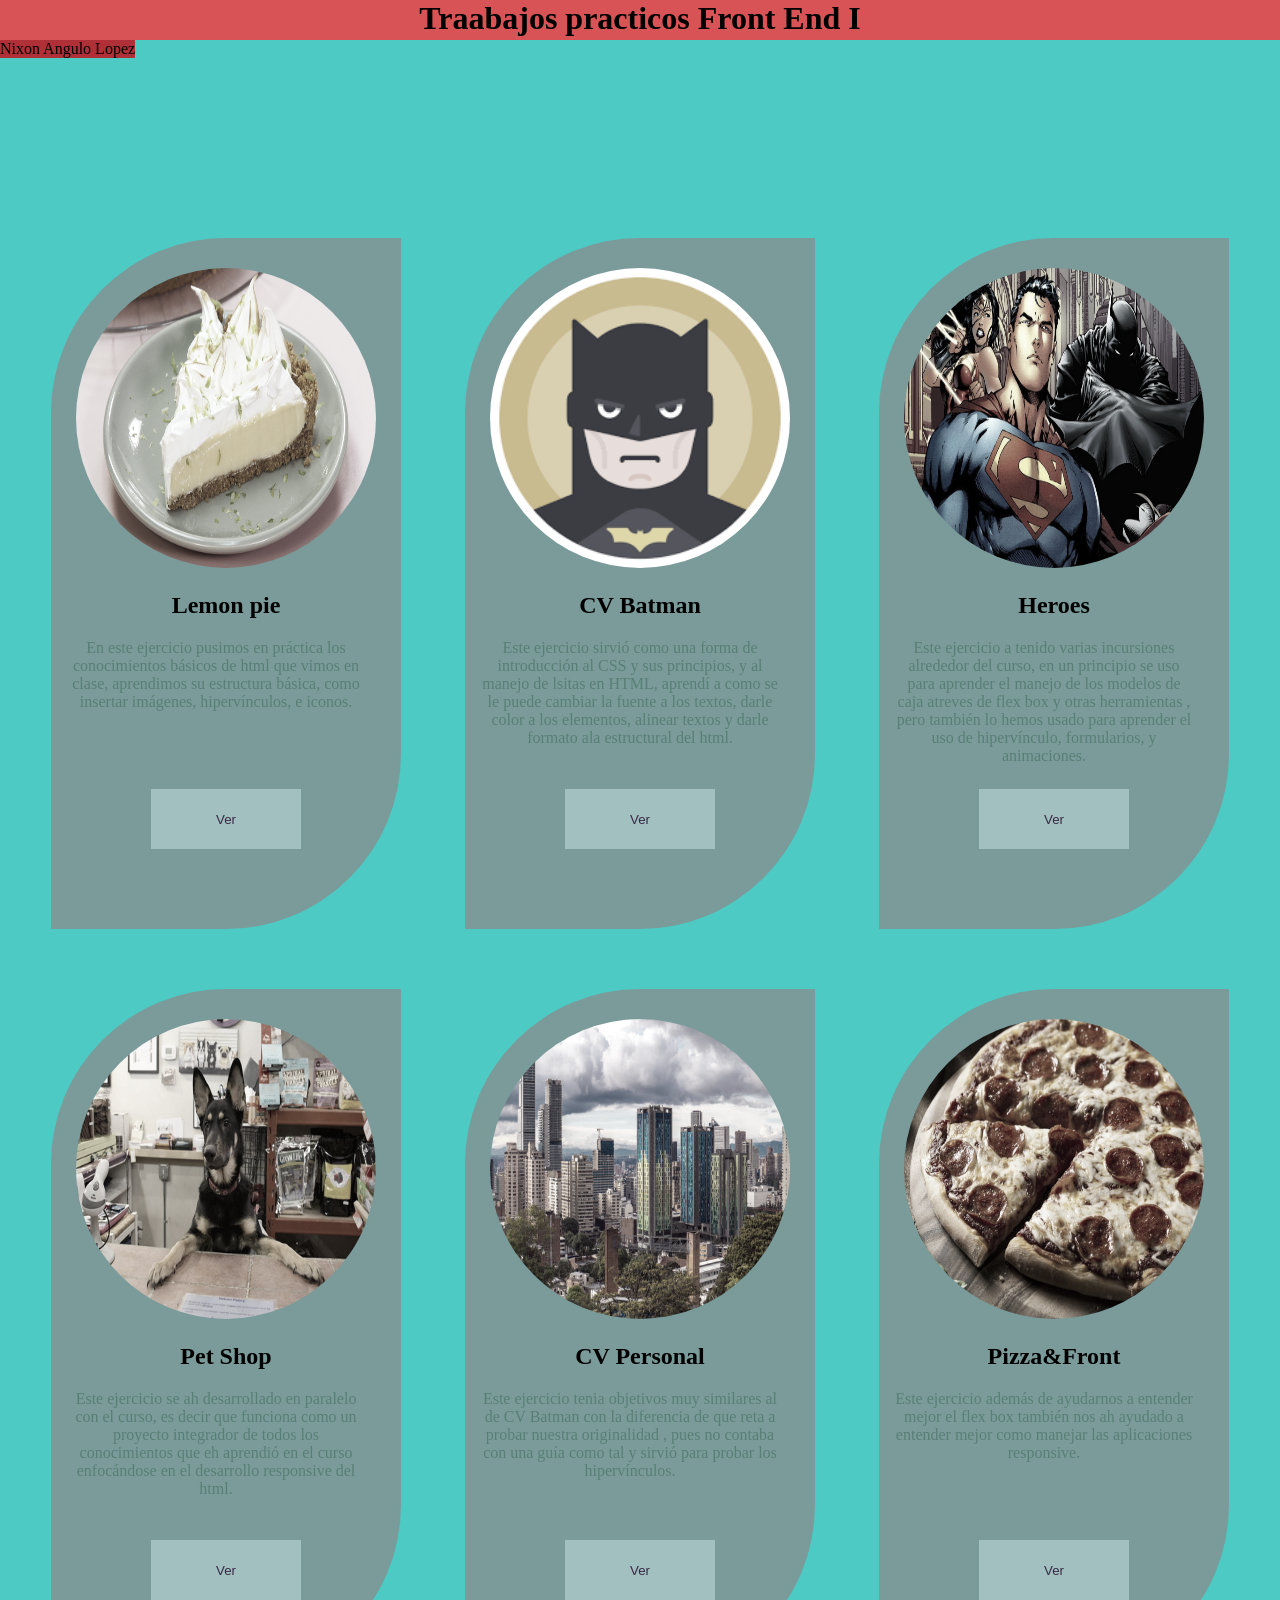
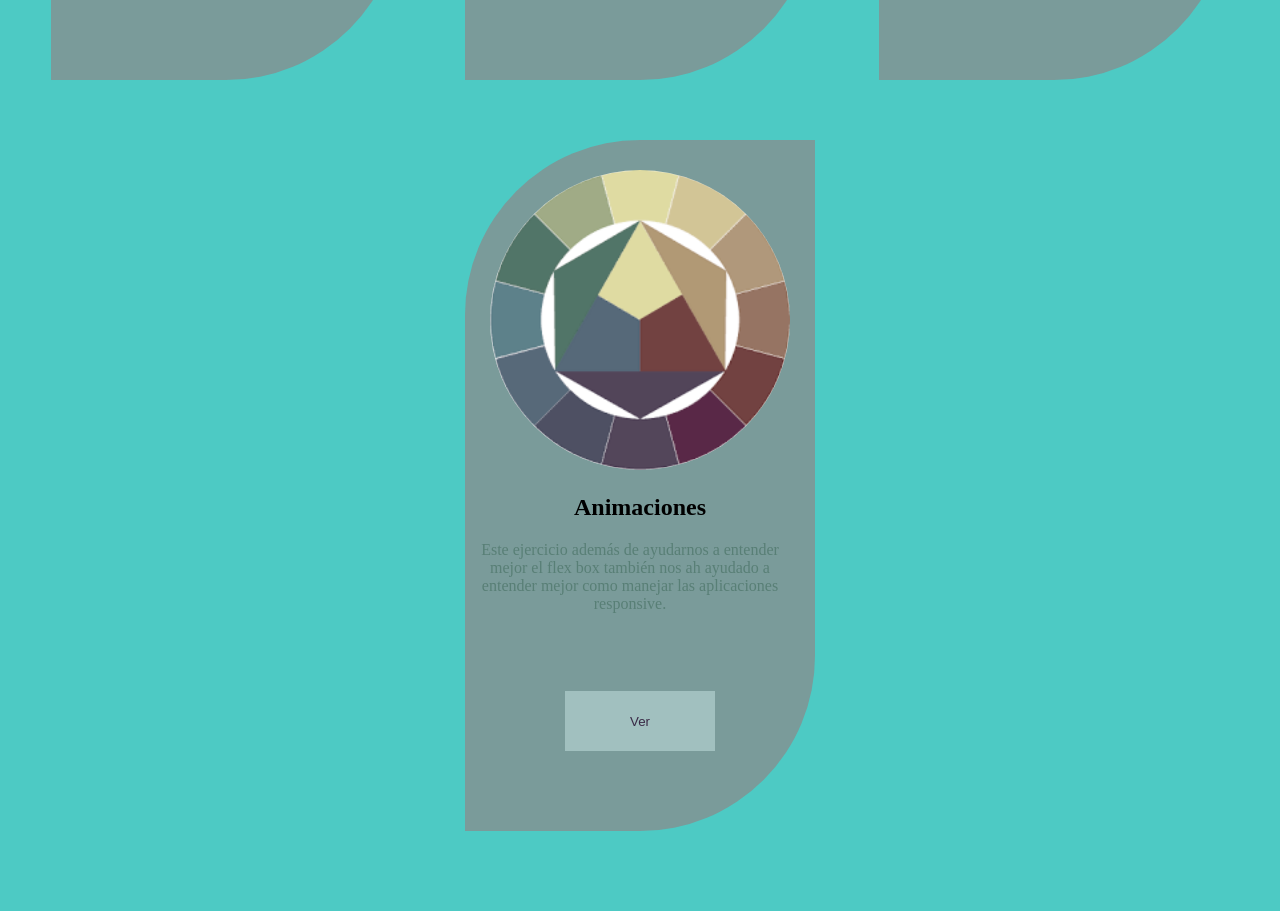
==== index.html @ 8c2ed29f "subi repositorio" ====
<!DOCTYPE html>
<html lang="es">
<head>
    <meta charset="UTF-8">
    <meta http-equiv="X-UA-Compatible" content="IE=edge">
    <meta name="viewport" content="width=device-width, initial-scale=1.0">
    <title>Portada</title>
    <link rel="stylesheet" href="https://use.fontawesome.com/releases/v5.15.3/css/all.css" integrity="sha384-SZXxX4whJ79/gErwcOYf+zWLeJdY/qpuqC4cAa9rOGUstPomtqpuNWT9wdPEn2fk" crossorigin="anonymous">
    <link rel="stylesheet" href="css/style.css">
</head>
<body>
    <header>
        <div class="f1">
            <h1>
                <p class="f2">Traabajos practicos </p> 
                <p class="f2">Front End I</p>
                
            </h1>            
        </div>
        <div class="f3"><p>Nixon Angulo Lopez</p>                     
        </div>
    </header>
    <main>
        <div class="bigBox">
            <div class="tarjeta">
                <img src="img/ZIJQWMN3UVGCFAM3SHBWAJIHIY.png" alt=""class="perfil">
                <div class="titulo"> <h2>Lemon pie</h2></div>
                <div class="descripcion"> <p> En este ejercicio pusimos en práctica los conocimientos básicos de html que vimos en clase, aprendimos su estructura básica, como insertar imágenes, hipervínculos, e iconos. </p> </div>
                <button class="entrar"><a href="">Ver</a></button>
            </div>
            <div class="tarjeta">
                <img src="img/batman.png" alt=""class="perfil">
                <div class="titulo"><h2>CV Batman</h2></div>
                <div class="descripcion"> <p>Este ejercicio sirvió como una forma de introducción  al CSS  y sus principios, y al manejo de lsitas en HTML, aprendí a como se le puede cambiar la fuente a los textos, darle color a los elementos, alinear textos y darle formato ala estructural del html.</p></div>
                <button class="entrar"><a href="">Ver</a></dbutton>
            </div>
            <div class="tarjeta">
                <img src="img/the-top-25-heroes-of-dc-comics_pj4u.jpg" alt=""class="perfil">
                <div class="titulo"><h2>Heroes</h2></div>
                <div class="descripcion"> <p>Este ejercicio a tenido varias incursiones alrededor del curso,  en un principio se uso para aprender el manejo de los modelos de caja atreves de flex box y otras herramientas , pero también lo hemos usado para aprender el uso de hipervínculo, formularios, y animaciones.</p>  </div>
                <button class="entrar"><a href="">Ver</a></button>
            </div>
            <div class="tarjeta">
                <img src="img/ECOMMERCE-PETSHOP.jpg" alt=""class="perfil">
                <div class="titulo"><h2>Pet Shop</h2></div>
                <div class="descripcion"> <p>Este ejercicio se ah desarrollado en paralelo con el curso, es decir que funciona como un proyecto integrador de todos los conocimientos que eh aprendió en el curso enfocándose en el desarrollo responsive del html.</p>   </div>
                <button class="entrar"><a href="">Ver</a></dbutton>
            </div>
            <div class="tarjeta">
                <img src="img/istockphoto-1188112158-612x612.jpg" alt=""class="perfil">
                <div class="titulo"><h2>CV Personal</h2></div>
                <div class="descripcion"> <p>Este ejercicio tenia objetivos muy similares al de CV Batman con la diferencia de que reta a probar  nuestra originalidad , pues no contaba con una guía como tal y sirvió para probar los hipervínculos. </p></div>
                <button class="entrar"><a href="">Ver</a></button>
            </div>
            <div class="tarjeta">
                <img src="img/pizzapepperoni0.jpg" alt=""class="perfil">
                <div class="titulo"><h2>Pizza&Front</h2></div>
                <div class="descripcion"> <p>Este ejercicio además de ayudarnos a entender mejor el flex box también nos ah ayudado a entender mejor como manejar las aplicaciones responsive.</p> </div>
                <button class="entrar"><a href="">Ver</a></button>
            </div>
            <div class="tarjeta">
                <img src="img/descarga.png" alt=""class="perfil">
                <div class="titulo"><h2>Animaciones</h2></div>
                <div class="descripcion"><p>Este ejercicio además de ayudarnos a entender mejor el flex box también nos ah ayudado a entender mejor como manejar las aplicaciones responsive.</p>  </div>
                <button class="entrar"><a href="">Ver</a></button>
            </div>
        </div>
    </main>        
    <footer>
        <div></div>
    </footer>
</body>
    
</body>
</html>
---- css/style.css ----
* 

{
    margin: 0;
    padding: 0;
    
    
}
a {text-decoration: none;}
body{
    max-width: 2000px;
    max-height: auto;
    background-color: #4dcac4



    ;
}

.f1{
    background-color: #d75355;
    height: 40px;
    max-width: auto;
    text-align: center;
    
}
.f2{display: inline-block;}
.f3{
    width: 2000;
    display: inline-block;
    text-align: center;
    background-color:#b03038;
    
}

.bigBox {
    margin-top: 100px   ;
    margin-bottom: 100px;    
    text-align: center;
}


.tarjeta{
    background-color: #2bb1ab

    ;
    display: inline-table;
    width: 350px;
    height: 350px;
    position: relative;
    top: 50px;
    margin-left: 30px;
    margin-right: 30px;
    margin-top: 30px;
    margin-bottom: 30px;
    border: 5px;
    border-top-left-radius: 175px;    
    border-bottom-right-radius: 175px ;
    filter:grayscale(75%);
    transition: filter   1s  ;
        
}

.tarjeta:hover{
    filter: grayscale(0%);
    height: 600px;
   
    
}






.entrar{
    width: 150px;
    height: 60px;
    background-color: darkgray;
    position: relative;
    bottom: 80px;
    border-width: 0;
    color: none;
    background-color: #59d4ce
    ;
    transition: background-color 1s;
    
    
    
}

@keyframes escalar {
    0% { border-radius:none;width: 150px;;}
    50% { width: 60px;background-color: #53d78a   }
    75% { border-radius:50%;transform:scale(2);width: 60px;background-color:#d75355;transform: rotate(0);}
    100% {transform: rotate(1turn); color: #b03038







        ;}
    
    
}
.entrar:hover{
    width: 60px;
    border-radius: 50%;
    animation: escalar 1s ;
    transform: scale(2) ;
    background-color: #b03038






    




;
    



}



.perfil{
    width: 300px;
    height: 300px;
    position:relative;
    top: 30px;
    border-radius: 50%;
    border-style: none ;
    border-color:none;
    border-width: none;
    transition: border-style border-color border-width 3s; 
    
    
}

.perfil:hover{
    border-style: dashed ;
    border-color: aqua;
    border-width: 5px;
    animation: rotar-borde 1s infinite linear;
}



.descripcion {
    width: 300px;
    height: 300px;
    top: 200px;
    margin-left: 15px;
    margin-right: 15px;
    text-align: center;
    position: relative;
    top: 70px;
    color: #009975 ;
    transition:color 1s;    
}



.descripcion:hover{
    color: white;    
}

.titulo{
    text-align: center;
    position: relative;
    top: 50px;
}

@keyframes rotar-borde {
    0% {border-: 0px;transform: rotate(0)}
    100% {border-width:10px ;transform: rotate(1turn)}
}
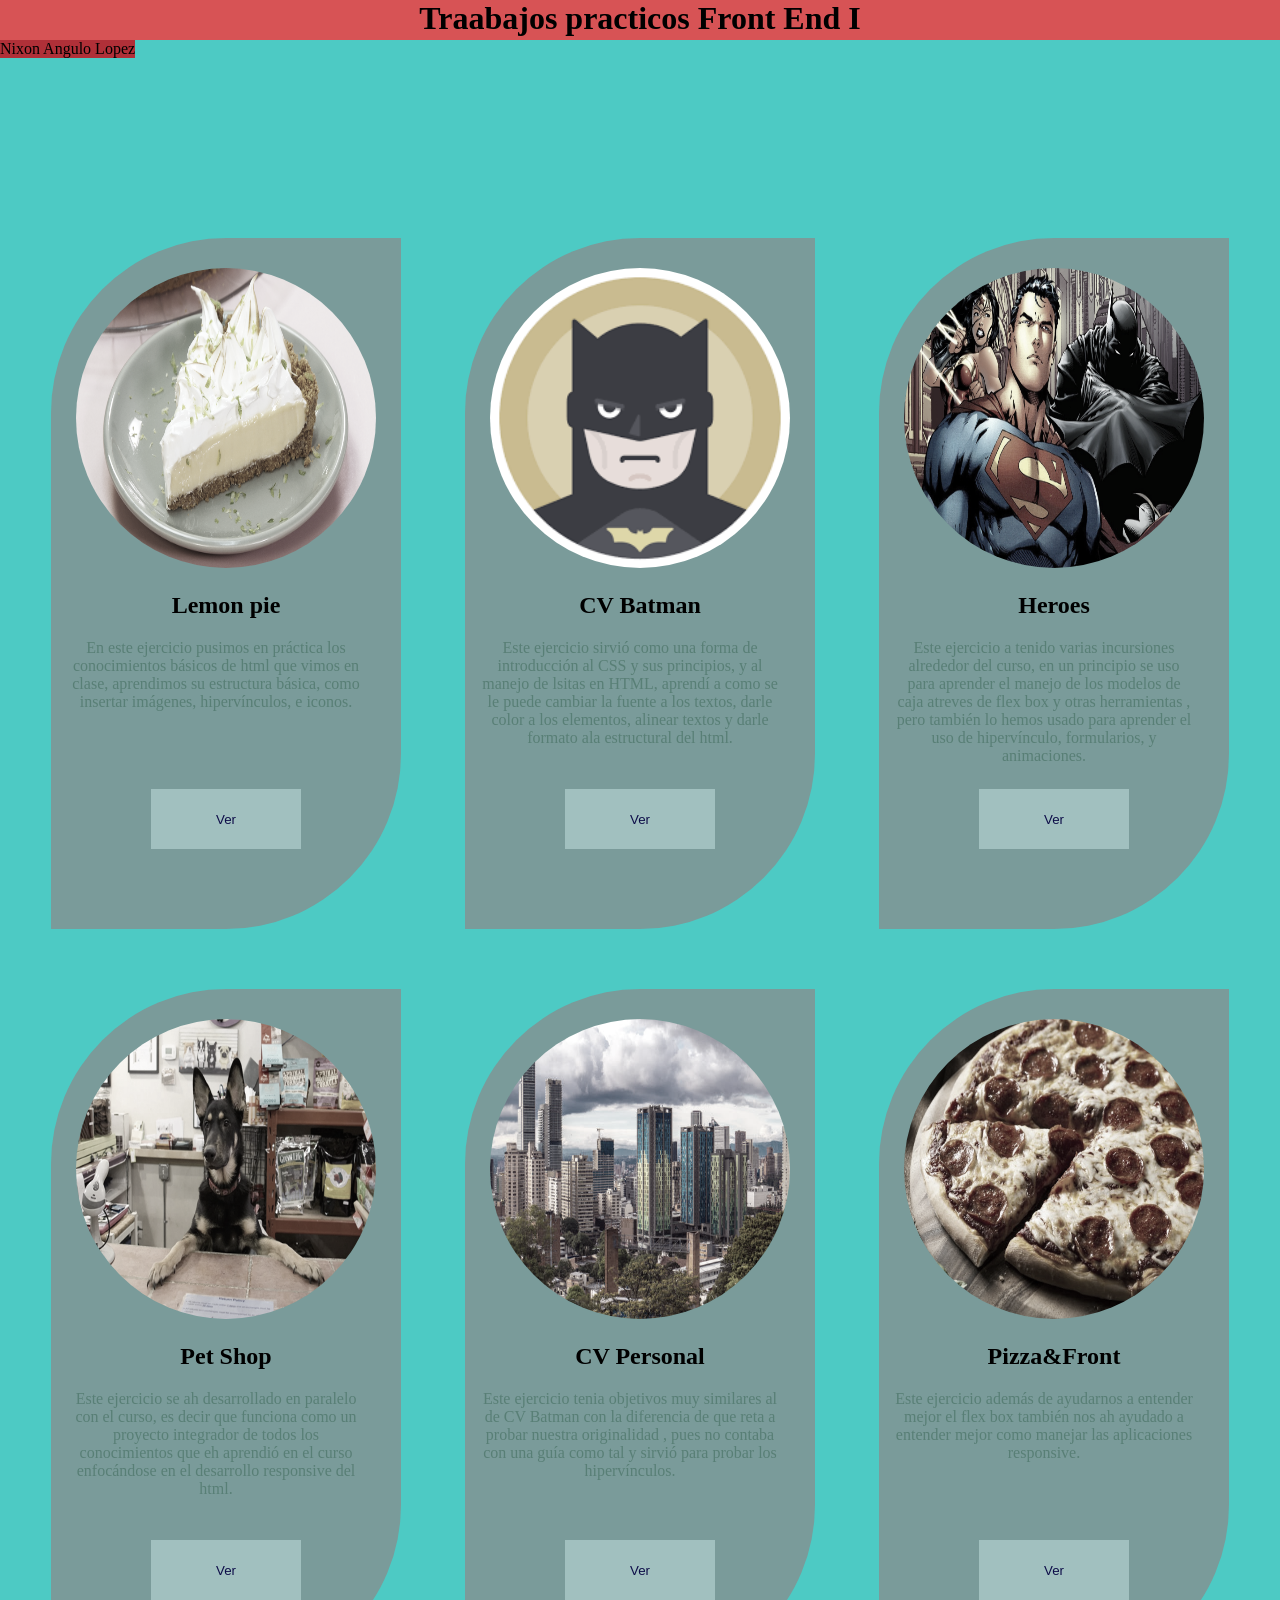
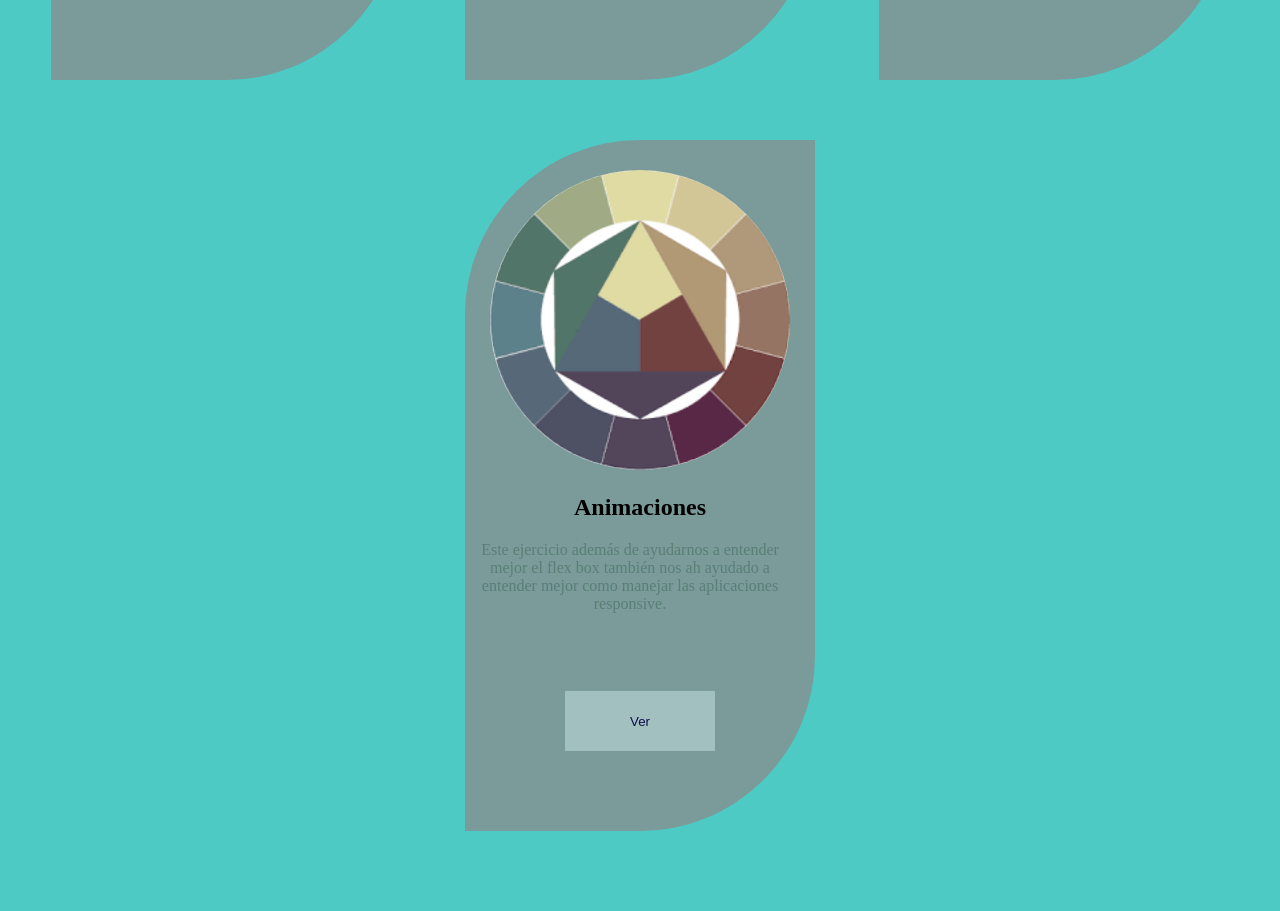
==== commit 19b78bfe: "actualizacion 1 links a trabajos" ====
--- a/index.html
+++ b/index.html
@@ -26,43 +26,43 @@
                 <img src="img/ZIJQWMN3UVGCFAM3SHBWAJIHIY.png" alt=""class="perfil">
                 <div class="titulo"> <h2>Lemon pie</h2></div>
                 <div class="descripcion"> <p> En este ejercicio pusimos en práctica los conocimientos básicos de html que vimos en clase, aprendimos su estructura básica, como insertar imágenes, hipervínculos, e iconos. </p> </div>
-                <button class="entrar"><a href="">Ver</a></button>
+                <button class="entrar"><a href="lemon pie/mi primerhtml.html">Ver</a></button>
             </div>
             <div class="tarjeta">
                 <img src="img/batman.png" alt=""class="perfil">
                 <div class="titulo"><h2>CV Batman</h2></div>
                 <div class="descripcion"> <p>Este ejercicio sirvió como una forma de introducción  al CSS  y sus principios, y al manejo de lsitas en HTML, aprendí a como se le puede cambiar la fuente a los textos, darle color a los elementos, alinear textos y darle formato ala estructural del html.</p></div>
-                <button class="entrar"><a href="">Ver</a></dbutton>
+                <button class="entrar"><a href="clase 7-batman/index.html">Ver</a></dbutton>
             </div>
             <div class="tarjeta">
                 <img src="img/the-top-25-heroes-of-dc-comics_pj4u.jpg" alt=""class="perfil">
                 <div class="titulo"><h2>Heroes</h2></div>
                 <div class="descripcion"> <p>Este ejercicio a tenido varias incursiones alrededor del curso,  en un principio se uso para aprender el manejo de los modelos de caja atreves de flex box y otras herramientas , pero también lo hemos usado para aprender el uso de hipervínculo, formularios, y animaciones.</p>  </div>
-                <button class="entrar"><a href="">Ver</a></button>
+                <button class="entrar"><a href="clase 17/ejercicio/index.html">Ver</a></button>
             </div>
             <div class="tarjeta">
                 <img src="img/ECOMMERCE-PETSHOP.jpg" alt=""class="perfil">
                 <div class="titulo"><h2>Pet Shop</h2></div>
                 <div class="descripcion"> <p>Este ejercicio se ah desarrollado en paralelo con el curso, es decir que funciona como un proyecto integrador de todos los conocimientos que eh aprendió en el curso enfocándose en el desarrollo responsive del html.</p>   </div>
-                <button class="entrar"><a href="">Ver</a></dbutton>
+                <button class="entrar"><a href="clase 6 front cat y dogs/index.html">Ver</a></dbutton>
             </div>
             <div class="tarjeta">
                 <img src="img/istockphoto-1188112158-612x612.jpg" alt=""class="perfil">
                 <div class="titulo"><h2>CV Personal</h2></div>
                 <div class="descripcion"> <p>Este ejercicio tenia objetivos muy similares al de CV Batman con la diferencia de que reta a probar  nuestra originalidad , pues no contaba con una guía como tal y sirvió para probar los hipervínculos. </p></div>
-                <button class="entrar"><a href="">Ver</a></button>
+                <button class="entrar"><a href="clase 8_curriculum personal/index.html">Ver</a></button>
             </div>
             <div class="tarjeta">
                 <img src="img/pizzapepperoni0.jpg" alt=""class="perfil">
                 <div class="titulo"><h2>Pizza&Front</h2></div>
                 <div class="descripcion"> <p>Este ejercicio además de ayudarnos a entender mejor el flex box también nos ah ayudado a entender mejor como manejar las aplicaciones responsive.</p> </div>
-                <button class="entrar"><a href="">Ver</a></button>
+                <button class="entrar"><a href="clase 11 pizza/index.html">Ver</a></button>
             </div>
             <div class="tarjeta">
                 <img src="img/descarga.png" alt=""class="perfil">
                 <div class="titulo"><h2>Animaciones</h2></div>
                 <div class="descripcion"><p>Este ejercicio además de ayudarnos a entender mejor el flex box también nos ah ayudado a entender mejor como manejar las aplicaciones responsive.</p>  </div>
-                <button class="entrar"><a href="">Ver</a></button>
+                <button class="entrar"><a href="clase_19_base_mesa/clase_19_mesa/index.html">Ver</a></button>
             </div>
         </div>
     </main>        
--- a/css/style.css
+++ b/css/style.css
@@ -92,7 +92,7 @@
 @keyframes escalar {
     0% { border-radius:none;width: 150px;;}
     50% { width: 60px;background-color: #53d78a   }
-    75% { border-radius:50%;transform:scale(2);width: 60px;background-color:#d75355;transform: rotate(0);}
+    75% { border-radius:50%;width: 60px;background-color:#d75355;transform: rotate(0);}
     100% {transform: rotate(1turn); color: #b03038
 
 
@@ -109,7 +109,6 @@
     width: 60px;
     border-radius: 50%;
     animation: escalar 1s ;
-    transform: scale(2) ;
     background-color: #b03038
 
 
